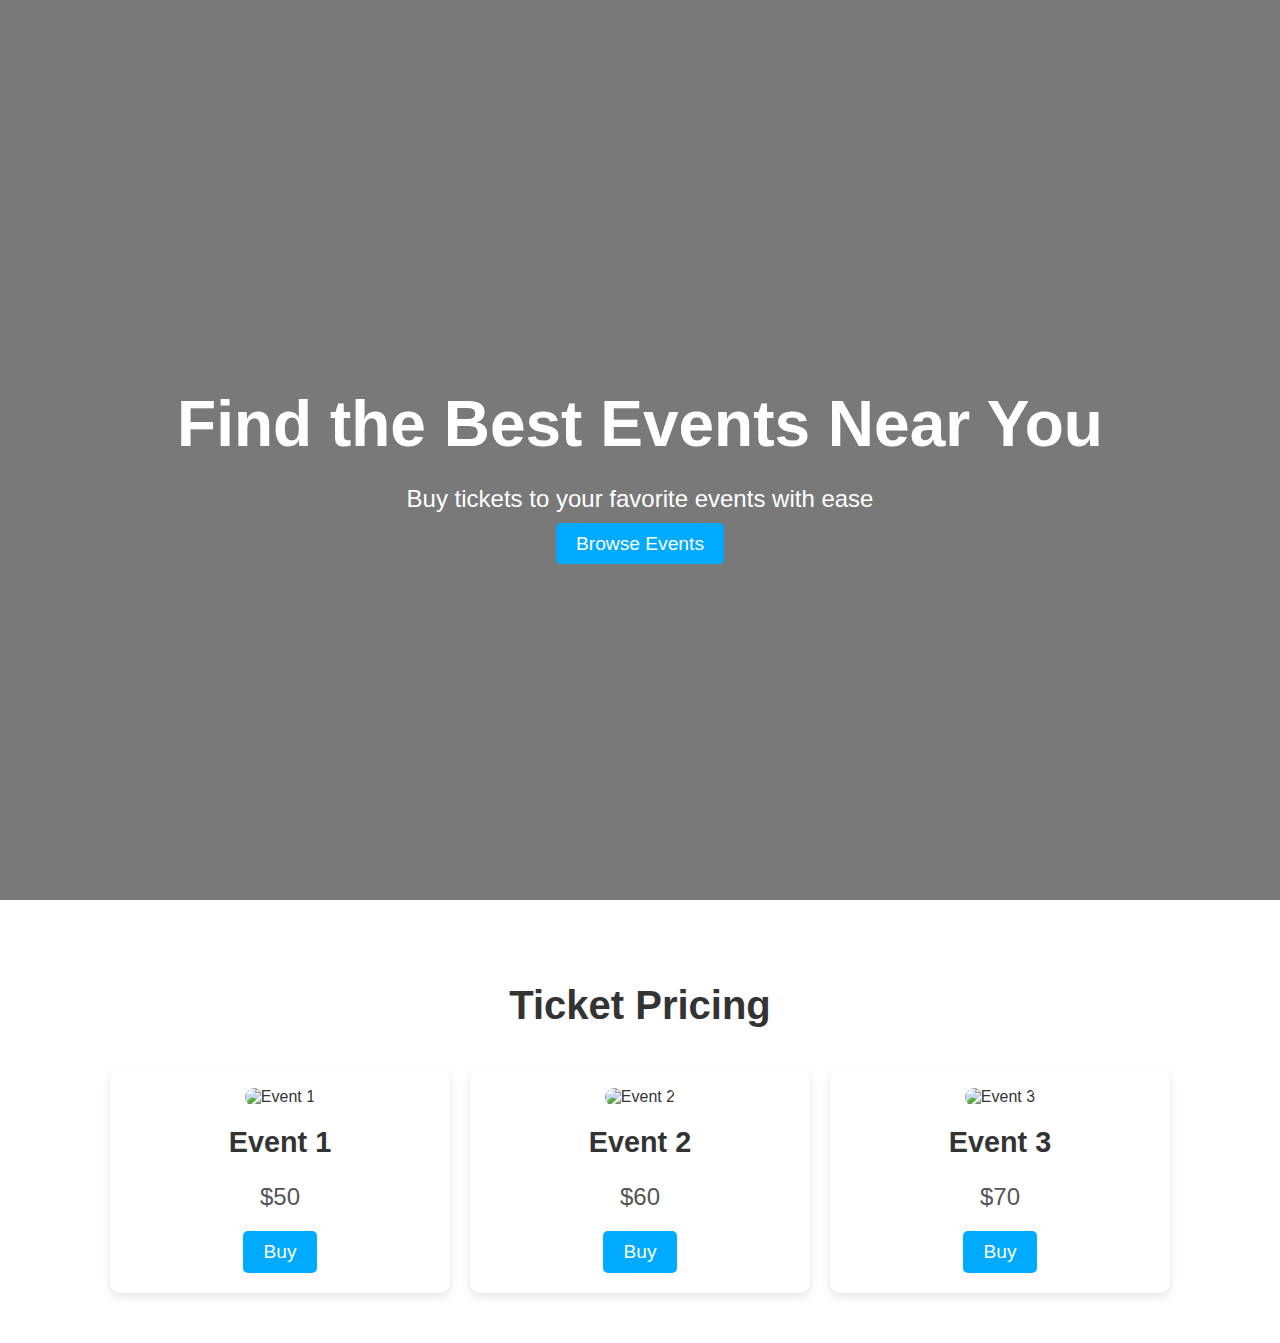
==== index.html @ cbc4a2ee "Add files via upload" ====
<!DOCTYPE html>
<html lang="en">
<head>
    <meta charset="UTF-8">
    <meta name="viewport" content="width=device-width, initial-scale=1.0">
    <title>Event Tickets</title>
    <link rel="stylesheet" href="bileti.css">
</head>
<body>

    <!-- Header with Background Image -->
    <header class="header">
        <div class="header-content">
            <h1>Find the Best Events Near You</h1>
            <p>Buy tickets to your favorite events with ease</p>
            <a href="#pricing" class="btn">Browse Events</a>
        </div>
    </header>

    <!-- Ticket Pricing Section -->
    <section id="pricing" class="pricing">
        <h2>Ticket Pricing</h2>
        <div class="events">
            <div class="event">
                <img src="images/event1.jpg" alt="Event 1">
                <h3>Event 1</h3>
                <p>$50</p>
                <button onclick="buyTicket()">Buy</button>
            </div>
            <div class="event">
                <img src="images/event2.jpg" alt="Event 2">
                <h3>Event 2</h3>
                <p>$60</p>
                <button onclick="buyTicket()">Buy</button>
            </div>
            <div class="event">
                <img src="images/event3.jpg" alt="Event 3">
                <h3>Event 3</h3>
                <p>$70</p>
                <button onclick="buyTicket()">Buy</button>
            </div>
        </div>
    </section>

    <script src="bill.js"></script>
</body>
</html>
---- bileti.css ----
/* General Styles */
body, html {
    margin: 0;
    padding: 0;
    font-family: 'Bebas Neue', sans-serif;
    background-color: #f2f2f2;
    color: #333;
    scroll-behavior: smooth; /* Enables smooth scrolling */
}

header {
    background-image: url('images/header-bg.jpg'); /* Background Image */
    height: 100vh;
    display: flex;
    justify-content: center;
    align-items: center;
    text-align: center;
    background-size: cover;
    background-position: center;
    position: relative;
}

.header::after {
    content: '';
    position: absolute;
    top: 0;
    left: 0;
    width: 100%;
    height: 100%;
    background-color: rgba(0, 0, 0, 0.5); /* Overlay */
    z-index: 1;
}

.header-content {
    z-index: 2;
    color: #fff;
}

.header-content h1 {
    font-size: 4rem;
    margin-bottom: 10px;
}

.header-content p {
    font-size: 1.5rem;
    margin-bottom: 20px;
}

.header-content .btn {
    padding: 10px 20px;
    background-color: #00aaff;
    color: white;
    text-decoration: none;
    font-size: 1.2rem;
    border-radius: 5px;
    transition: background-color 0.3s;
}

.header-content .btn:hover {
    background-color: #008ecc;
}

/* Events Section */
.pricing {
    padding: 50px 20px;
    background-color: #fff;
    text-align: center;
}

.pricing h2 {
    font-size: 2.5rem;
    margin-bottom: 40px;
}

.events {
    display: flex;
    justify-content: center;
    gap: 20px;
    flex-wrap: wrap;
}

.event {
    background-color: #fff;
    padding: 20px;
    border-radius: 10px;
    width: 300px;
    text-align: center;
    box-shadow: 0 4px 8px rgba(0, 0, 0, 0.1);
    transition: transform 0.3s, box-shadow 0.3s;
}

.event:hover {
    transform: translateY(-10px);
    box-shadow: 0 6px 12px rgba(0, 0, 0, 0.2);
}

.event img {
    width: 100%;
    border-radius: 10px;
}

.event h3 {
    font-size: 1.8rem;
    margin: 20px 0 10px;
}

.event p {
    font-size: 1.5rem;
    color: #555;
    margin-bottom: 20px;
}

.event button {
    padding: 10px 20px;
    background-color: #00aaff;
    color: white;
    font-size: 1.2rem;
    border: none;
    border-radius: 5px;
    cursor: pointer;
    transition: background-color 0.3s;
}

.event button:hover {
    background-color: #008ecc;
}

/* Responsive Styles */
@media (max-width: 768px) {
    .events {
        flex-direction: column;
        align-items: center;
    }

    .header-content h1 {
        font-size: 2.5rem;
    }

    .header-content p {
        font-size: 1.2rem;
    }
}
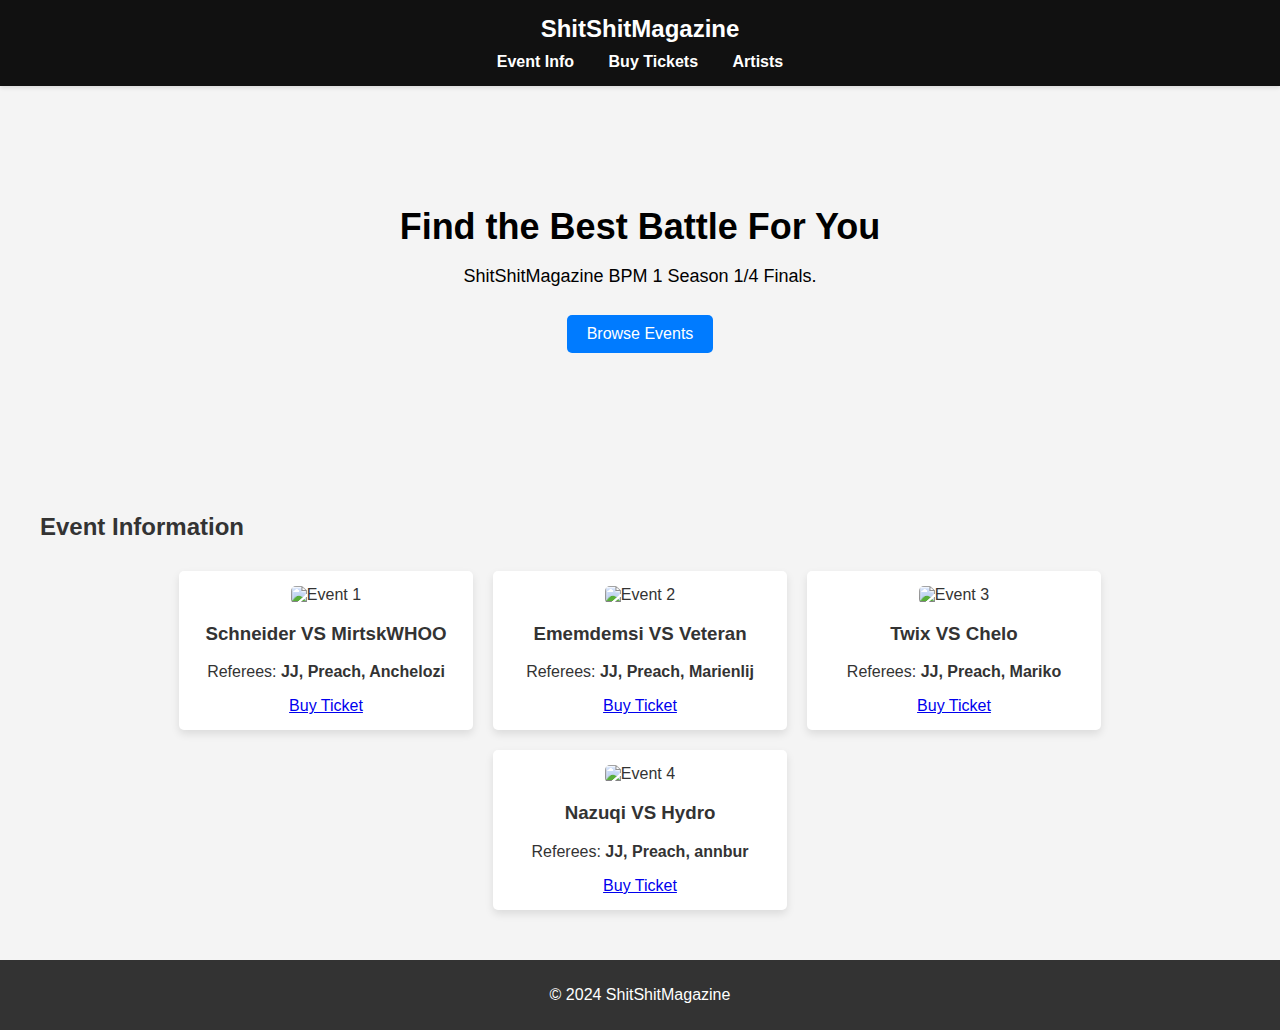
==== commit 933c16a3: "Add files via upload" ====
--- a/index.html
+++ b/index.html
@@ -3,45 +3,73 @@
 <head>
     <meta charset="UTF-8">
     <meta name="viewport" content="width=device-width, initial-scale=1.0">
-    <title>Event Tickets</title>
-    <link rel="stylesheet" href="bileti.css">
+    <title>ShitShitMagazine</title>
+    <link rel="stylesheet" href="styles.css">
+    <link rel="icon" href="/images/log.jpg"/>
 </head>
 <body>
-
-    <!-- Header with Background Image -->
-    <header class="header">
-        <div class="header-content">
-            <h1>Find the Best Events Near You</h1>
-            <p>Buy tickets to your favorite events with ease</p>
-            <a href="#pricing" class="btn">Browse Events</a>
+    <header>
+        <div class="container">
+            <h1 class="moving-sign">ShitShitMagazine</h1>
+            <nav>
+                <ul>
+                    <li><a href="#info">Event Info</a></li>
+                    <li><a href="#tickets">Buy Tickets</a></li>
+                    <li><a href="another-page.html">Artists </a></li> <!-- New category -->
+                </ul>
+            </nav>
         </div>
     </header>
 
-    <!-- Ticket Pricing Section -->
-    <section id="pricing" class="pricing">
-        <h2>Ticket Pricing</h2>
-        <div class="events">
-            <div class="event">
-                <img src="images/event1.jpg" alt="Event 1">
-                <h3>Event 1</h3>
-                <p>$50</p>
-                <button onclick="buyTicket()">Buy</button>
+    <section id="hero">
+        <div class="container">
+            <h2 class="black-text">Find the Best Battle For You</h2>
+            <p class="black-text">ShitShitMagazine BPM 1 Season 1/4 Finals.</p>
+            <a href="#info" class="button">Browse Events</a>
+        </div>
+    </section>
+
+    <section id="info">
+        <div class="container">
+            <h2>Event Information</h2>
+            <div class="event-info">
+                <div class="event">
+                    <img src="images/15.png" alt="Event 1">
+                    <h3>Schneider VS MirtskWHOO</h3>
+                    <p>Referees: <b>JJ, Preach, Anchelozi</b>  </p>
+                    <a href="payment.html" class="buy-btn">Buy Ticket</a> <!-- Green button -->
+                </div>
+                <div class="event">
+                    <img src="images/14.png" alt="Event 2">
+                    <h3>Ememdemsi VS Veteran</h3>
+                    <p>Referees: <b>JJ, Preach, Marienlij</b> </p>
+                    <a href="payment.html" class="buy-btn">Buy Ticket</a> <!-- Green button -->
+                </div>
+                <div class="event">
+                    <img src="images/13.png" alt="Event 3">
+                    <h3>Twix VS Chelo</h3>
+                    <p>Referees:<b> JJ, Preach, Mariko</b></p>
+                    <a href="payment.html" class="buy-btn">Buy Ticket</a> <!-- Green button -->
+                </div>
+                <div class="event">
+                    <img src="images/12.png" alt="Event 4">
+                    <h3>Nazuqi VS Hydro</h3>
+                    <p>Referees:<b> JJ, Preach, annbur </b></p>
+                    <a href="payment.html" class="buy-btn">Buy Ticket</a> <!-- Green button -->
+                </div>
             </div>
-            <div class="event">
-                <img src="images/event2.jpg" alt="Event 2">
-                <h3>Event 2</h3>
-                <p>$60</p>
-                <button onclick="buyTicket()">Buy</button>
-            </div>
-            <div class="event">
-                <img src="images/event3.jpg" alt="Event 3">
-                <h3>Event 3</h3>
-                <p>$70</p>
-                <button onclick="buyTicket()">Buy</button>
+            <div class="info-bar">
+                
             </div>
         </div>
     </section>
 
-    <script src="bill.js"></script>
+    <footer>
+        <div class="container">
+            <p>&copy; 2024 ShitShitMagazine</p>
+        </div>
+    </footer>
+
+    <script src="scripts.js"></script>
 </body>
 </html>
--- a/styles.css
+++ b/styles.css
@@ -0,0 +1,234 @@
+/* General Styles */
+html {
+    scroll-behavior: smooth; /* Enable smooth scrolling */
+}
+
+body {
+    font-family: Arial, sans-serif;
+    margin: 0;
+    padding: 0;
+    color: #333;
+    background-color: #f4f4f4;
+}
+
+header {
+    background-color: #111;
+    color: #fff;
+    padding: 15px 0;
+    text-align: center;
+    box-shadow: 0 2px 4px rgba(0,0,0,0.1);
+}
+
+header h1.moving-sign {
+    margin: 0;
+    font-size: 24px;
+    animation: move 5s infinite;
+}
+
+@keyframes move {
+    0% { transform: translateX(0); }
+    50% { transform: translateX(20px); }
+    100% { transform: translateX(0); }
+}
+
+nav ul {
+    list-style: none;
+    padding: 0;
+    margin: 10px 0 0;
+}
+
+nav ul li {
+    display: inline;
+    margin: 0 15px;
+}
+
+nav ul li a {
+    color: #fff;
+    text-decoration: none;
+    font-weight: bold;
+    font-size: 16px;
+}
+
+#hero {
+    background: url('hero-bg1.jpg') no-repeat center center/cover;
+    color: #fff;
+    text-align: center;
+    padding: 100px 20px;
+    position: relative;
+}
+
+.black-text {
+    color: #000; /* Black text color */
+}
+
+#hero h2 {
+    margin: 0;
+    font-size: 36px;
+}
+
+#hero p {
+    font-size: 18px;
+}
+
+.button {
+    display: inline-block;
+    background-color: #007BFF;
+    color: #fff;
+    padding: 10px 20px;
+    border-radius: 5px;
+    text-decoration: none;
+    font-size: 16px;
+    margin-top: 10px;
+}
+
+.button:hover {
+    background-color: #0056b3;
+}
+
+section {
+    padding: 20px;
+    margin: 20px;
+}
+
+.event-info {
+    display: flex;
+    flex-wrap: wrap;
+    justify-content: center; /* Center events */
+    position: relative;
+}
+
+.event {
+    background-color: #fff;
+    border-radius: 5px;
+    box-shadow: 0 4px 8px rgba(0,0,0,0.1);
+    padding: 15px;
+    text-align: center;
+    width: 22%;
+    margin: 10px;
+    transition: transform 0.3s ease-in-out;
+    position: relative;
+}
+
+.event img {
+    max-width: 100%;
+    border-radius: 5px;
+}
+
+.event:hover {
+    transform: scale(1.05); /* Zoom effect on hover */
+}
+
+.event-info::after {
+    content: "";
+    position: absolute;
+    top: 0;
+    left: 0;
+    width: 100%;
+    height: 100%;
+    background: url('background-blur.jpg') no-repeat center center/cover;
+    filter: blur(10px); /* Blurry background photo */
+    z-index: -1;
+}
+
+button.buy-btn {
+    background-color: #28a745;
+    color: #fff;
+    border: none;
+    padding: 10px 15px;
+    border-radius: 5px;
+    cursor: pointer;
+    font-size: 16px;
+    margin-top: 10px;
+}
+
+button.buy-btn:hover {
+    background-color: #218838;
+}
+
+footer {
+    background-color: #333;
+    color: #fff;
+    text-align: center;
+    padding: 10px 0;
+}
+
+.thank-you-message {
+    display: none;
+    position: fixed;
+    top: 50%;
+    left: 50%;
+    transform: translate(-50%, -50%);
+    background-color: #28a745;
+    color: #fff;
+    padding: 20px;
+    border-radius: 5px;
+    font-size: 18px;
+    z-index: 1000;
+}
+
+/* Artists Page Styles */
+.artists-page {
+    padding: 20px;
+    background-color: #f4f4f4;
+}
+
+.artist-profile {
+    display: flex;
+    align-items: center;
+    margin-bottom: 20px;
+    padding: 15px;
+    background-color: #fff;
+    border-radius: 5px;
+    box-shadow: 0 4px 8px rgba(0,0,0,0.1);
+}
+
+.artist-profile img {
+    max-width: 150px;
+    border-radius: 50%;
+    margin-right: 20px;
+}
+
+.artist-profile h3 {
+    margin: 0;
+    font-size: 24px;
+}
+
+.artist-profile p {
+    margin: 5px 0 0;
+    font-size: 16px;
+}
+
+.artist-profile .artist-bio {
+    font-size: 14px;
+    color: #666;
+}
+
+/* Mobile Styles */
+@media (max-width: 768px) {
+    .event-info {
+        flex-direction: column;
+        align-items: center;
+    }
+
+    .event {
+        width: 90%;
+    }
+
+    #hero h2 {
+        font-size: 28px;
+    }
+
+    #hero p {
+        font-size: 16px;
+    }
+
+    .artist-profile {
+        flex-direction: column;
+        text-align: center;
+    }
+
+    .artist-profile img {
+        margin-bottom: 15px;
+        margin-right: 0;
+    }
+}
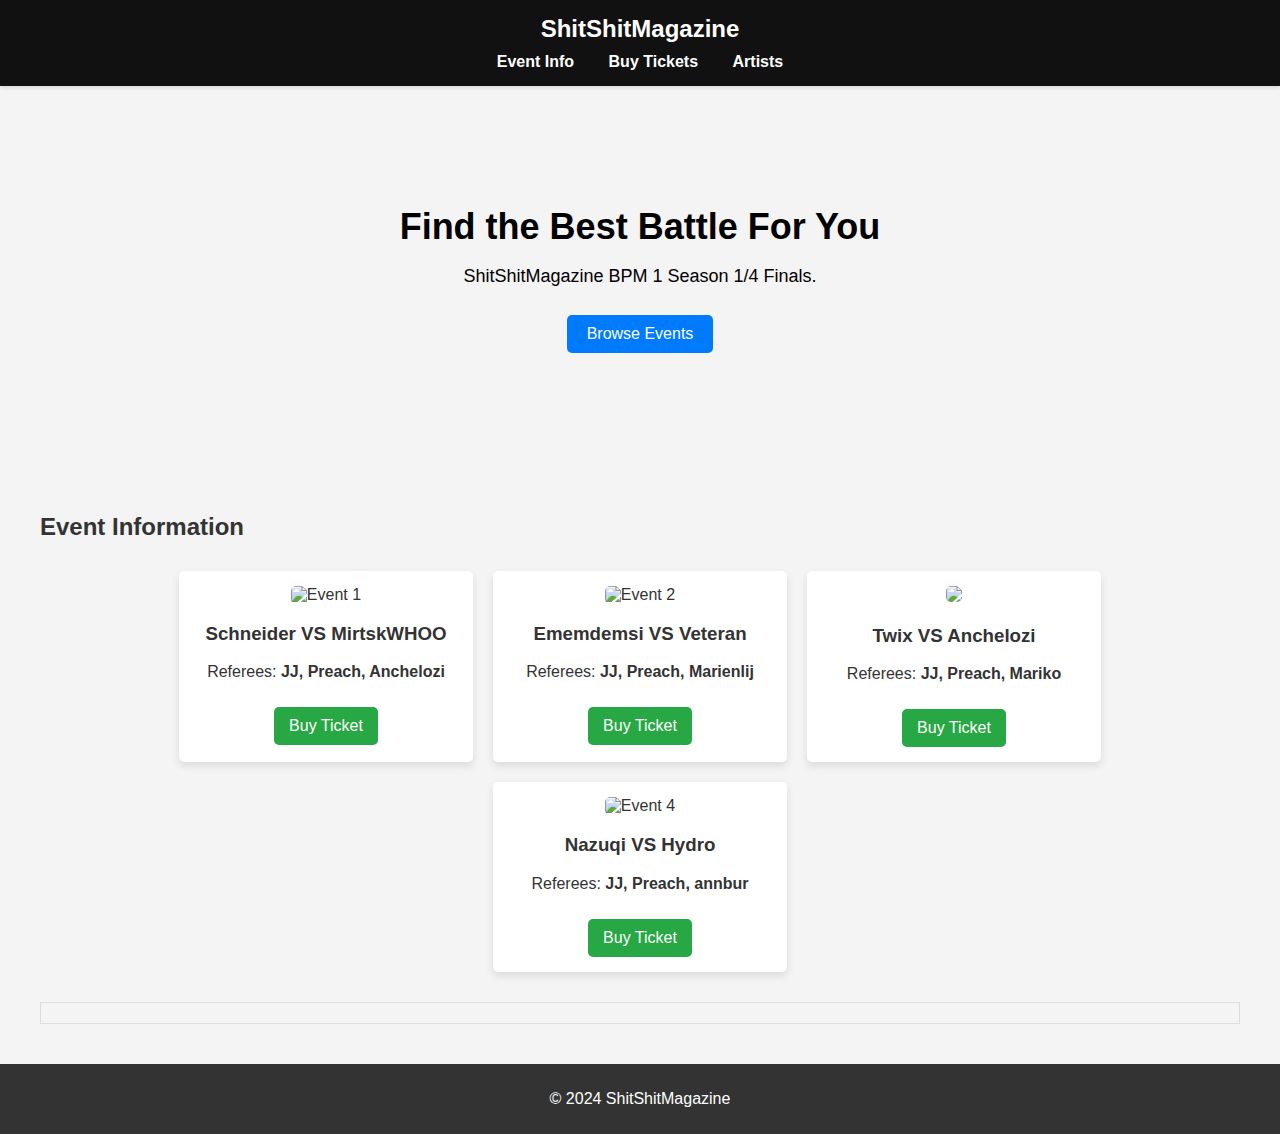
==== commit 40ba55b8: "Add files via upload" ====
--- a/index.html
+++ b/index.html
@@ -46,8 +46,8 @@
                     <a href="payment.html" class="buy-btn">Buy Ticket</a> <!-- Green button -->
                 </div>
                 <div class="event">
-                    <img src="images/13.png" alt="Event 3">
-                    <h3>Twix VS Chelo</h3>
+                    <img src="images/13.PNG" al t="Event 3">
+                    <h3>Twix VS Anchelozi</h3>
                     <p>Referees:<b> JJ, Preach, Mariko</b></p>
                     <a href="payment.html" class="buy-btn">Buy Ticket</a> <!-- Green button -->
                 </div>
--- a/styles.css
+++ b/styles.css
@@ -130,7 +130,7 @@
     z-index: -1;
 }
 
-button.buy-btn {
+.buy-btn {
     background-color: #28a745;
     color: #fff;
     border: none;
@@ -138,10 +138,12 @@
     border-radius: 5px;
     cursor: pointer;
     font-size: 16px;
+    text-decoration: none; /* Remove underline from link */
     margin-top: 10px;
-}
-
-button.buy-btn:hover {
+    display: inline-block;
+}
+
+.buy-btn:hover {
     background-color: #218838;
 }
 
@@ -150,6 +152,17 @@
     color: #fff;
     text-align: center;
     padding: 10px 0;
+}
+
+.info-bar {
+    margin-top: 20px;
+    padding: 10px;
+    background-color: #f4f4f4;
+    border: 1px solid #ddd;
+}
+
+.info-bar p {
+    margin: 0;
 }
 
 .thank-you-message {
@@ -166,41 +179,50 @@
     z-index: 1000;
 }
 
-/* Artists Page Styles */
-.artists-page {
-    padding: 20px;
-    background-color: #f4f4f4;
-}
-
-.artist-profile {
+.submit-btn {
+    background-color: #007bff;
+    color: #fff;
+    border: none;
+    padding: 10px 20px;
+    border-radius: 5px;
+    cursor: pointer;
+    font-size: 16px;
+    margin-top: 10px;
+    display: inline-block;
+}
+
+.submit-btn:hover {
+    background-color: #0056b3;
+}
+
+/* Styles for Artist Page */
+.artist-info {
     display: flex;
-    align-items: center;
-    margin-bottom: 20px;
+    flex-wrap: wrap;
+    justify-content: center;
+}
+
+.artist {
+    background-color: #fff;
+    border-radius: 5px;
+    box-shadow: 0 4px 8px rgba(0,0,0,0.1);
     padding: 15px;
-    background-color: #fff;
-    border-radius: 5px;
-    box-shadow: 0 4px 8px rgba(0,0,0,0.1);
-}
-
-.artist-profile img {
-    max-width: 150px;
-    border-radius: 50%;
-    margin-right: 20px;
-}
-
-.artist-profile h3 {
-    margin: 0;
-    font-size: 24px;
-}
-
-.artist-profile p {
-    margin: 5px 0 0;
-    font-size: 16px;
-}
-
-.artist-profile .artist-bio {
+    text-align: center;
+    width: 22%;
+    margin: 10px;
+}
+
+.artist img {
+    max-width: 100%;
+    border-radius: 5px;
+}
+
+.artist h3 {
+    margin: 10px 0 5px;
+}
+
+.artist p {
     font-size: 14px;
-    color: #666;
 }
 
 /* Mobile Styles */
@@ -221,14 +243,4 @@
     #hero p {
         font-size: 16px;
     }
-
-    .artist-profile {
-        flex-direction: column;
-        text-align: center;
-    }
-
-    .artist-profile img {
-        margin-bottom: 15px;
-        margin-right: 0;
-    }
-}
+}
